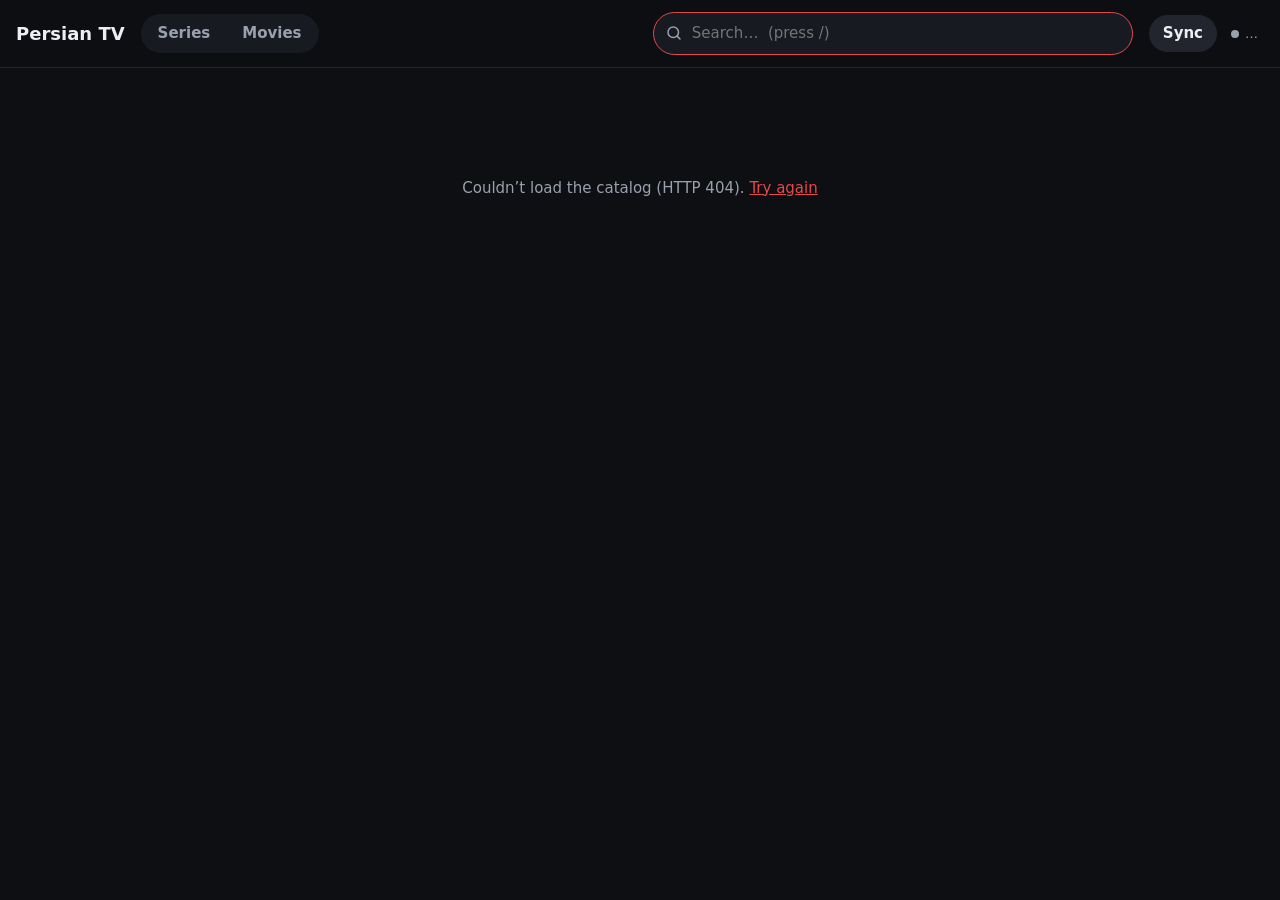
==== web/index.html @ 350618cb "Update both services" ====
<!doctype html>
<html lang="en">
<head>
<meta charset="utf-8">
<meta name="viewport" content="width=device-width, initial-scale=1">
<title>Persian TV &amp; Movies</title>
<!--
  Served by cmd/server at /. Loads the merged catalog from /rsync/data and
  drives syncs through /rsync/start and /rsync/status.
  Routes: #/series and #/movies (lists, ?q= search), #/series/<id>,
  #/series/<id>/s1e2 (an episode), #/movies/<id>.
-->
<style>
:root {
  --bg: #0e0f13;
  --surface: #181a21;
  --surface-2: #22252e;
  --text: #eceef3;
  --muted: #9aa0ad;
  --accent: #e5484d;
  --ok: #3dd68c;
  --radius: 10px;
  color-scheme: dark;
}

* { box-sizing: border-box; }

body {
  margin: 0;
  background: var(--bg);
  color: var(--text);
  font: 15px/1.5 system-ui, -apple-system, "Segoe UI", Roboto, "Vazirmatn", Tahoma, sans-serif;
}

a { color: inherit; text-decoration: none; }
img { display: block; }
button { font: inherit; color: inherit; }
[hidden] { display: none !important; }

.wrap { max-width: 1280px; margin: 0 auto; padding: 20px 16px 60px; }

/* Top bar */
.topbar {
  position: sticky; top: 0; z-index: 10;
  display: flex; flex-wrap: wrap; align-items: center; gap: 10px 16px;
  padding: 12px 16px;
  background: rgba(14, 15, 19, .9);
  backdrop-filter: blur(10px);
  border-bottom: 1px solid var(--surface-2);
}
.brand { font-weight: 700; font-size: 18px; white-space: nowrap; }
.brand:hover { color: var(--accent); }

.tabs { display: flex; gap: 4px; padding: 3px; background: var(--surface); border-radius: 999px; }
.tabs a { padding: 5px 14px; border-radius: 999px; color: var(--muted); font-weight: 600; }
.tabs a:hover { color: var(--text); }
.tabs a.on { background: var(--surface-2); color: var(--text); }

.search { position: relative; flex: 1 1 220px; max-width: 480px; margin-left: auto; }
.search svg {
  position: absolute; left: 12px; top: 50%; width: 18px; height: 18px; transform: translateY(-50%);
  fill: none; stroke: var(--muted); stroke-width: 2; stroke-linecap: round;
}
.search input {
  width: 100%; padding: 9px 14px 9px 38px;
  font: inherit; color: var(--text);
  background: var(--surface); border: 1px solid var(--surface-2); border-radius: 999px;
  outline: none;
}
.search input:focus { border-color: var(--accent); }

/* Sync control */
.sync { position: relative; display: flex; align-items: center; gap: 8px; }
.sync-btn {
  padding: 7px 14px; cursor: pointer; font-weight: 600;
  background: var(--surface-2); border: 0; border-radius: 999px;
}
.sync-btn:hover:not(:disabled) { background: var(--accent); }
.sync-btn:disabled { opacity: .5; cursor: default; }
.sync-info {
  padding: 4px 6px; cursor: pointer; background: none; border: 0;
  color: var(--muted); font-size: 13px; white-space: nowrap;
}
.sync-info:hover { color: var(--text); }
.dot { display: inline-block; width: 8px; height: 8px; margin-right: 6px; border-radius: 50%; background: var(--muted); }
.dot.DONE { background: var(--ok); }
.dot.FAILED { background: var(--accent); }
.dot.RUNNING, .dot.MERGING { background: #f5a524; animation: pulse 1s infinite alternate; }
@keyframes pulse { to { opacity: .3; } }

.sync-panel {
  position: absolute; right: 0; top: calc(100% + 10px); width: min(440px, calc(100vw - 32px));
  padding: 14px; background: var(--surface); border: 1px solid var(--surface-2); border-radius: var(--radius);
  box-shadow: 0 12px 32px rgba(0, 0, 0, .5); font-size: 13px;
}
.sync-panel h3 { margin: 0 0 8px; font-size: 14px; }
.sync-panel .muted { color: var(--muted); }
.src { margin: 10px 0; }
.src-head { display: flex; justify-content: space-between; gap: 8px; }
.bar { height: 6px; margin-top: 5px; background: var(--surface-2); border-radius: 3px; overflow: hidden; }
.bar i { display: block; height: 100%; background: var(--accent); transition: width .3s; }
.err { color: var(--accent); }
.log {
  max-height: 180px; overflow: auto; margin: 10px 0 0; padding: 8px;
  background: var(--bg); border-radius: 6px;
  font: 12px/1.45 ui-monospace, SFMono-Regular, Menlo, monospace; white-space: pre-wrap; word-break: break-word;
}

.notice {
  display: flex; align-items: center; justify-content: center; gap: 12px;
  padding: 8px 16px; background: #1d2a22; color: var(--ok); font-weight: 600;
}
.notice button { padding: 4px 12px; cursor: pointer; background: var(--ok); color: #000; border: 0; border-radius: 999px; font-weight: 700; }

.count { color: var(--muted); margin: 0 0 14px; }
.empty { text-align: center; color: var(--muted); padding: 60px 0; }
.empty a, .empty button.link { color: var(--accent); text-decoration: underline; background: none; border: 0; cursor: pointer; padding: 0; }

/* Grid */
.grid {
  list-style: none; margin: 0; padding: 0;
  display: grid; gap: 18px;
  grid-template-columns: repeat(auto-fill, minmax(150px, 1fr));
}
.card a { display: block; }
.poster {
  position: relative; aspect-ratio: 2 / 3; overflow: hidden;
  border-radius: var(--radius); background: var(--surface);
}
.poster img { width: 100%; height: 100%; object-fit: cover; transition: transform .25s; }
.card a:hover .poster img, .card a:focus-visible .poster img { transform: scale(1.05); }
.card a:focus-visible { outline: 2px solid var(--accent); outline-offset: 3px; border-radius: var(--radius); }
.badge {
  position: absolute; top: 8px; right: 8px;
  padding: 2px 8px; font-size: 12px; font-weight: 600;
  background: rgba(0, 0, 0, .75); border-radius: 999px;
}
.card h2 { margin: 8px 2px 0; font-size: 14px; font-weight: 600; line-height: 1.3; }
.card .fa { margin: 2px 2px 0; color: var(--muted); font-size: 13px; }

/* Title page */
.hero { display: flex; gap: 24px; align-items: flex-start; margin-bottom: 24px; }
.hero-poster { width: 160px; aspect-ratio: 2 / 3; object-fit: cover; border-radius: var(--radius); flex-shrink: 0; background: var(--surface); }
.hero h1 { margin: 0 0 4px; font-size: 30px; line-height: 1.2; }
.hero .fa { margin: 0 0 8px; color: var(--muted); font-size: 18px; }
.desc { margin: 0 0 8px; max-width: 70ch; white-space: pre-line; }
.meta { margin: 0; color: var(--muted); }
.meta a { text-decoration: underline; }

.player-wrap { scroll-margin-top: 80px; margin-bottom: 32px; }
.player {
  position: relative; aspect-ratio: 16 / 9; width: 100%;
  background: #000; border-radius: var(--radius); overflow: hidden;
}
.player iframe, .player video { position: absolute; inset: 0; width: 100%; height: 100%; border: 0; }
.player-empty {
  position: absolute; inset: 0; padding: 20px;
  display: flex; flex-direction: column; align-items: center; justify-content: center; gap: 4px;
  text-align: center; color: var(--muted);
}
.player-empty p { margin: 0; }
.player-empty a { color: var(--accent); text-decoration: underline; }
.player-bar { display: flex; align-items: center; gap: 12px; margin-top: 10px; }
.player-bar span { flex: 1; text-align: center; font-weight: 600; }
.player-bar button {
  cursor: pointer; padding: 8px 14px; background: var(--surface-2); border: 0; border-radius: 8px;
}
.player-bar button:hover:not(:disabled) { background: var(--accent); }
.player-bar button:disabled { opacity: .35; cursor: default; }
.sources { display: flex; flex-wrap: wrap; align-items: center; gap: 6px; margin-top: 10px; font-size: 13px; }
.sources > span { color: var(--muted); margin-right: 2px; }
.sources button {
  cursor: pointer; padding: 4px 10px; background: var(--surface); border: 1px solid var(--surface-2); border-radius: 999px;
}
.sources button:hover { border-color: var(--muted); }
.sources button.on { border-color: var(--accent); color: #fff; background: rgba(229, 72, 77, .15); }

.season h2 { font-size: 20px; margin: 28px 0 12px; }
.episodes {
  list-style: none; margin: 0; padding: 0;
  display: grid; gap: 14px;
  grid-template-columns: repeat(auto-fill, minmax(180px, 1fr));
}
.episode {
  display: block; width: 100%; padding: 0; text-align: left; cursor: pointer;
  background: var(--surface); border: 2px solid transparent; border-radius: var(--radius);
  overflow: hidden;
}
.episode:hover, .episode:focus-visible { border-color: var(--surface-2); outline: none; }
.episode.active { border-color: var(--accent); }
.episode:disabled { opacity: .4; cursor: not-allowed; }
.thumb { position: relative; display: block; aspect-ratio: 16 / 9; background: var(--surface-2); }
.thumb img { width: 100%; height: 100%; object-fit: cover; }
.play {
  position: absolute; left: 50%; top: 50%; width: 44px; height: 44px; transform: translate(-50%, -50%);
  border-radius: 50%; background: rgba(0, 0, 0, .6); opacity: 0; transition: opacity .2s;
}
.play::after {
  content: ""; position: absolute; left: 17px; top: 13px;
  border-style: solid; border-width: 9px 0 9px 15px; border-color: transparent transparent transparent #fff;
}
.episode:hover .play, .episode.active .play { opacity: 1; }
.episode.active .play { background: var(--accent); }
.ep-title { display: block; padding: 8px 10px; font-weight: 600; }

@media (max-width: 700px) {
  .search { order: 5; flex-basis: 100%; max-width: none; }
  .sync { margin-left: auto; }
  .grid { grid-template-columns: repeat(auto-fill, minmax(110px, 1fr)); gap: 12px; }
  .episodes { grid-template-columns: repeat(auto-fill, minmax(140px, 1fr)); }
  .hero { gap: 14px; }
  .hero-poster { width: 100px; }
  .hero h1 { font-size: 22px; }
}
</style>
</head>
<body>
<header class="topbar">
  <a class="brand" href="#/series">Persian TV</a>
  <nav class="tabs" aria-label="Catalog">
    <a href="#/series" id="tab-series">Series</a>
    <a href="#/movies" id="tab-movies">Movies</a>
  </nav>
  <div class="search" id="search-box">
    <svg viewBox="0 0 24 24" aria-hidden="true"><circle cx="11" cy="11" r="7"/><path d="m20 20-3.5-3.5"/></svg>
    <input id="search" type="search" placeholder="Search…  (press /)" autocomplete="off" aria-label="Search">
  </div>
  <div class="sync">
    <button type="button" class="sync-btn" id="sync-btn">Sync</button>
    <button type="button" class="sync-info" id="sync-info" aria-expanded="false" aria-controls="sync-panel"><span class="dot" id="sync-dot"></span><span id="sync-text">…</span></button>
    <div class="sync-panel" id="sync-panel" hidden></div>
  </div>
</header>
<div class="notice" id="notice" hidden>New data is ready. <button type="button" id="reload">Load it</button></div>

<main class="wrap" id="list-view">
  <p class="count" id="count" aria-live="polite">Loading…</p>
  <ul class="grid" id="grid"></ul>
  <p class="empty" id="empty" hidden></p>
</main>

<main class="wrap" id="title-view" hidden></main>

<script>
(function () {
  var SOURCE_NAMES = { diycraftsguide: 'LiveFarsi', farsiplex: 'FarsiPlex' };

  var $ = function (id) { return document.getElementById(id); };
  var input = $('search'), grid = $('grid'), count = $('count'), empty = $('empty');
  var listView = $('list-view'), titleView = $('title-view');

  var cat = { series: [], movies: [] };
  var byId = { series: {}, movies: {} };
  var kind = 'series';          // the list being shown
  var cards = [];               // <li> elements of that list
  var listScroll = {};          // scroll position per list, restored on Back
  var dataETag = '';
  var stopPlayer = function () {};

  function esc(s) {
    return String(s == null ? '' : s).replace(/[&<>"']/g, function (c) {
      return { '&': '&amp;', '<': '&lt;', '>': '&gt;', '"': '&quot;', "'": '&#39;' }[c];
    });
  }

  function el(tag, attrs, textContent) {
    var e = document.createElement(tag);
    for (var k in attrs) e.setAttribute(k, attrs[k]);
    if (textContent != null) e.textContent = textContent;
    return e;
  }

  function ago(iso) {
    if (!iso) return '';
    var mins = Math.round((Date.now() - new Date(iso)) / 60000);
    if (!(mins >= 0)) return '';
    if (mins < 1) return 'just now';
    if (mins < 60) return mins + ' min ago';
    if (mins < 48 * 60) return Math.round(mins / 60) + ' h ago';
    return Math.round(mins / 1440) + ' days ago';
  }

  function sourceName(s) { return SOURCE_NAMES[s] || s; }

  // Playable episodes (or 1/0 for a movie).
  function playable(t) {
    if (!t.seasons) return (t.players || []).length ? 1 : 0;
    var n = 0;
    t.seasons.forEach(function (se) {
      se.episodes.forEach(function (ep) { if ((ep.players || []).length) n++; });
    });
    return n;
  }

  // Ignore spaces, dashes and punctuation so "bamdad khomar" matches "bamdad-khomar".
  function norm(s) {
    return s.toLowerCase().replace(/[\s‌\-_.,:;'"()]+/g, '').replace(/ي/g, 'ی').replace(/ك/g, 'ک');
  }

  // ---- data ----

  function load() {
    return fetch('/rsync/data', { cache: 'no-cache' })
      .then(function (r) {
        if (!r.ok) throw new Error('HTTP ' + r.status);
        dataETag = r.headers.get('ETag') || '';
        return r.json();
      })
      .then(function (data) {
        cat = { series: data.series || [], movies: data.movies || [], updated_at: data.updated_at };
        byId = { series: {}, movies: {} };
        ['series', 'movies'].forEach(function (k) {
          cat[k].forEach(function (t) { byId[k][t.id] = t; });
        });
        $('notice').hidden = true;
        renderList(kind, true);
        route();
      })
      .catch(function (err) {
        count.textContent = '';
        empty.innerHTML = 'Couldn’t load the catalog (' + esc(err.message) + '). <a href="">Try again</a>';
        empty.hidden = false;
      });
  }

  // ---- list ----

  function renderList(k, force) {
    if (k === kind && !force && cards.length) return;
    kind = k;
    var titles = cat[k];
    var path = '#/' + k + '/';
    grid.innerHTML = titles.map(function (t) {
      var n = playable(t);
      var badge = k === 'series' ? n + ' ep' : '';
      return '<li class="card">' +
        '<a href="' + path + encodeURIComponent(t.id) + '">' +
          '<div class="poster">' +
            (t.poster ? '<img src="' + esc(t.poster) + '" alt="" loading="lazy" decoding="async" referrerpolicy="no-referrer">' : '') +
            (badge ? '<span class="badge">' + esc(badge) + '</span>' : '') +
          '</div>' +
          '<h2>' + esc(t.title) + '</h2>' +
          (t.title_fa ? '<p class="fa" dir="rtl">' + esc(t.title_fa) + '</p>' : '') +
        '</a></li>';
    }).join('');
    cards = Array.prototype.slice.call(grid.children);
    cards.forEach(function (c, i) {
      var t = titles[i];
      c._key = norm([t.title, t.title_fa || '', t.id, t.description || ''].join(' '));
    });
    input.placeholder = 'Search ' + titles.length + ' ' + (k === 'series' ? 'series' : 'movies') + '…  (press /)';
    applySearch();
  }

  function applySearch() {
    var words = input.value.toLowerCase().split(/\s+/).map(norm).filter(Boolean);
    var shown = 0;
    cards.forEach(function (c) {
      var ok = words.every(function (w) { return c._key.indexOf(w) !== -1; });
      c.hidden = !ok;
      if (ok) shown++;
    });
    var total = cards.length, noun = kind === 'series' ? 'series' : (total === 1 ? 'movie' : 'movies');
    count.textContent = words.length ? shown + ' of ' + total + ' ' + noun : total + ' ' + noun;
    if (!total) {
      empty.innerHTML = 'Nothing here yet. <button type="button" class="link" data-sync>Run a sync</button> to fetch the catalog.';
    } else {
      empty.textContent = 'Nothing matches your search.';
    }
    empty.hidden = shown !== 0;

    var url = new URL(location.href);
    if (input.value) url.searchParams.set('q', input.value); else url.searchParams.delete('q');
    history.replaceState(null, '', url);
  }

  // ---- title page ----

  function renderTitle(k, t, epId) {
    var seasons = t.seasons || [];
    var meta = [];
    if (k === 'series') {
      meta.push(seasons.length + ' season' + (seasons.length !== 1 ? 's' : ''));
      meta.push(playable(t) + ' episodes');
    }
    meta.push('on ' + (t.links || []).map(function (l) {
      return '<a href="' + esc(l.url) + '" target="_blank" rel="noopener noreferrer">' + esc(sourceName(l.source)) + '</a>';
    }).join(', '));

    var html =
      '<section class="hero">' +
        (t.poster ? '<img class="hero-poster" src="' + esc(t.poster) + '" alt="" referrerpolicy="no-referrer">' : '') +
        '<div>' +
          '<h1>' + esc(t.title) + '</h1>' +
          (t.title_fa ? '<p class="fa" dir="rtl">' + esc(t.title_fa) + '</p>' : '') +
          (t.description ? '<p class="desc" dir="auto">' + esc(t.description) + '</p>' : '') +
          '<p class="meta">' + meta.join(' · ') + '</p>' +
        '</div>' +
      '</section>' +
      '<section class="player-wrap" id="player-wrap">' +
        '<div class="player" id="player"><div class="player-empty">' +
          (k === 'series' ? 'Choose an episode below to start watching' : 'No player available') +
        '</div></div>' +
        (k === 'series'
          ? '<div class="player-bar">' +
              '<button type="button" id="prev" disabled>‹ Previous</button>' +
              '<span id="now-playing"></span>' +
              '<button type="button" id="next" disabled>Next ›</button>' +
            '</div>'
          : '') +
        '<div class="sources" id="sources" hidden></div>' +
      '</section>';

    seasons.forEach(function (season, si) {
      html += '<section class="season"><h2>' + esc(season.name) + '</h2><ol class="episodes">';
      season.episodes.forEach(function (ep, ei) {
        var ok = (ep.players || []).length > 0;
        html += '<li><button type="button" class="episode" id="s' + (si + 1) + 'e' + (ei + 1) + '"' +
          ' data-si="' + si + '" data-ei="' + ei + '"' + (ok ? '' : ' disabled') + '>' +
          '<span class="thumb">' +
            (ep.thumbnail ? '<img src="' + esc(ep.thumbnail) + '" alt="" loading="lazy" decoding="async" referrerpolicy="no-referrer">' : '') +
            '<span class="play" aria-hidden="true"></span>' +
          '</span>' +
          '<span class="ep-title">' + esc(ep.title) + '</span>' +
          '</button></li>';
      });
      html += '</ol></section>';
    });

    titleView.innerHTML = html;
    document.title = t.title + ' · Persian TV';
    window.scrollTo(0, 0);
    initPlayer(k, t, epId);
  }

  function initPlayer(k, t, startId) {
    var player = $('player'), wrap = $('player-wrap'), sources = $('sources');
    var nowPlaying = $('now-playing'), prevBtn = $('prev'), nextBtn = $('next');
    var storeKey = 'last:' + k + ':' + t.id;
    var current = -1;
    var episodes = Array.prototype.slice.call(titleView.querySelectorAll('.episode:not([disabled])'));

    stopPlayer = function () { player.textContent = ''; };

    function failed(src, msg) {
      player.textContent = '';
      var box = el('div', { class: 'player-empty' });
      box.appendChild(el('p', {}, msg));
      var a = el('a', { href: src, target: '_blank', rel: 'noopener noreferrer' }, 'Open the video directly');
      box.appendChild(a);
      player.appendChild(box);
    }

    // Prefer the source (and quality) the viewer picked last time.
    function preferred(list) {
      var pref = '';
      try { pref = localStorage.getItem('player-pref') || ''; } catch (e) {}
      for (var i = 0; i < list.length; i++) {
        if (list[i].source + '|' + (list[i].label || '') === pref) return i;
      }
      for (var j = 0; j < list.length; j++) {
        if (pref.indexOf(list[j].source + '|') === 0) return j;
      }
      return 0;
    }

    function show(list, idx, auto, onEnded) {
      var p = list[idx];
      player.textContent = '';
      if (p.type === 'video') {
        var mime = p.mime || 'video/mp4';
        var video = el('video', { controls: '', playsinline: '', preload: 'metadata' });
        if (!video.canPlayType(mime)) {
          failed(p.url, 'This browser can’t play this stream (' + mime + '). Try another source, Safari, or a player like VLC.');
        } else {
          video.autoplay = auto !== false;
          var source = el('source', { src: p.url, type: mime });
          source.addEventListener('error', function () { failed(p.url, 'This video could not be loaded. Try another source.'); });
          video.appendChild(source);
          if (onEnded) video.addEventListener('ended', onEnded);
          player.appendChild(video);
        }
      } else {
        player.appendChild(el('iframe', {
          src: p.url,
          allow: 'autoplay; fullscreen; picture-in-picture; encrypted-media',
          allowfullscreen: '',
          referrerpolicy: 'no-referrer'
        }));
      }

      sources.hidden = list.length < 2;
      sources.textContent = '';
      sources.appendChild(el('span', {}, 'Source:'));
      list.forEach(function (q, i) {
        var b = el('button', { type: 'button', class: i === idx ? 'on' : '' }, sourceName(q.source) + (q.label ? ' · ' + q.label : ''));
        b.addEventListener('click', function () {
          try { localStorage.setItem('player-pref', q.source + '|' + (q.label || '')); } catch (e) {}
          show(list, i, true, onEnded);
        });
        sources.appendChild(b);
      });
    }

    if (k === 'movies') {
      if ((t.players || []).length) show(t.players, preferred(t.players), false);
      return;
    }

    function play(i, scroll, auto) {
      var btn = episodes[i];
      if (!btn) return;
      current = i;
      var season = t.seasons[+btn.getAttribute('data-si')];
      var ep = season.episodes[+btn.getAttribute('data-ei')];
      show(ep.players, preferred(ep.players), auto, function () { play(current + 1, false); });

      episodes.forEach(function (e) { e.classList.toggle('active', e === btn); });
      nowPlaying.textContent = season.name + ' · ' + ep.title;
      prevBtn.disabled = i <= 0;
      nextBtn.disabled = i >= episodes.length - 1;
      history.replaceState(null, '', '#/series/' + encodeURIComponent(t.id) + '/' + btn.id);
      try { localStorage.setItem(storeKey, btn.id); } catch (e) {}
      if (scroll) wrap.scrollIntoView({ behavior: 'smooth', block: 'start' });
    }

    episodes.forEach(function (btn, i) {
      btn.addEventListener('click', function () { play(i, true); });
    });
    prevBtn.addEventListener('click', function () { play(current - 1, false); });
    nextBtn.addEventListener('click', function () { play(current + 1, false); });

    // Resume from the URL, else the last episode watched on this device.
    var start = startId;
    if (!start) {
      try { start = localStorage.getItem(storeKey) || ''; } catch (e) {}
    }
    var idx = episodes.findIndex(function (e) { return e.id === start; });
    if (idx >= 0) play(idx, !!startId, false);
    else if (episodes.length) play(0, false, false);
  }

  // ---- routing ----

  function route() {
    var parts = location.hash.replace(/^#\/?/, '').split('/');
    var k = parts[0] === 'movies' ? 'movies' : 'series';
    var id = decodeURIComponent(parts[1] || '');
    var t = id && byId[k][id];
    stopPlayer();
    stopPlayer = function () {};
    $('tab-series').classList.toggle('on', k === 'series');
    $('tab-movies').classList.toggle('on', k === 'movies');

    if (t) {
      if (!listView.hidden) listScroll[kind] = window.scrollY;
      listView.hidden = true;
      $('search-box').hidden = true;
      titleView.hidden = false;
      renderTitle(k, t, parts[2] || '');
    } else {
      titleView.hidden = true;
      titleView.textContent = '';
      listView.hidden = false;
      $('search-box').hidden = false;
      document.title = 'Persian TV & Movies';
      var switched = k !== kind;
      renderList(k);
      window.scrollTo(0, switched ? 0 : (listScroll[k] || 0));
    }
  }

  input.addEventListener('input', applySearch);
  document.addEventListener('keydown', function (e) {
    if (listView.hidden) return;
    if (e.key === '/' && document.activeElement !== input) {
      e.preventDefault();
      input.focus();
      input.select();
    } else if (e.key === 'Escape' && document.activeElement === input) {
      input.value = '';
      applySearch();
    }
  });
  window.addEventListener('hashchange', route);

  // ---- sync ----

  var syncBtn = $('sync-btn'), syncInfo = $('sync-info'), panel = $('sync-panel');
  var pollTimer = null, lastState = '';

  function startSync() {
    syncBtn.disabled = true;
    fetch('/rsync/start', { cache: 'no-store' })
      .then(function (r) { return r.json(); })
      .then(showStatus)
      .catch(function () { syncBtn.disabled = false; });
  }

  function pollStatus() {
    clearTimeout(pollTimer);
    fetch('/rsync/status', { cache: 'no-store' })
      .then(function (r) { return r.json(); })
      .then(showStatus)
      .catch(function () { pollTimer = setTimeout(pollStatus, 5000); });
  }

  function showStatus(st) {
    var running = st.state === 'RUNNING' || st.state === 'MERGING';
    syncBtn.disabled = running;
    syncBtn.textContent = running ? 'Syncing…' : 'Sync';
    $('sync-dot').className = 'dot ' + st.state;

    var text;
    if (st.state === 'IDLE') text = 'Never synced';
    else if (st.state === 'MERGING') text = 'Merging…';
    else if (running) {
      var done = 0, total = 0;
      (st.sources || []).forEach(function (s) { done += s.done; total += s.total; });
      text = 'Syncing' + (total ? ' ' + Math.floor(100 * done / total) + '%' : '…');
    } else {
      text = 'Last sync ' + ago(st.started_at) + (st.state === 'FAILED' ? ' (failed)' : '');
    }
    $('sync-text').textContent = text;
    if (st.started_at) syncInfo.title = 'Last sync started ' + new Date(st.started_at).toLocaleString();

    renderPanel(st);

    // A sync just finished: offer the new data if it changed.
    if ((lastState === 'RUNNING' || lastState === 'MERGING') && !running) {
      fetch('/rsync/data', { method: 'HEAD', cache: 'no-cache' }).then(function (r) {
        if ((r.headers.get('ETag') || '') !== dataETag) $('notice').hidden = false;
      });
    }
    lastState = st.state;
    pollTimer = setTimeout(pollStatus, running ? 1500 : 60000);
  }

  function renderPanel(st) {
    var html = '<h3>Sync: ' + esc(st.state) + (st.deep ? ' (deep)' : '') + '</h3>';
    if (st.started_at) {
      html += '<div class="muted">Started ' + esc(new Date(st.started_at).toLocaleString()) +
        (st.finished_at ? ' · took ' + Math.max(1, Math.round((new Date(st.finished_at) - new Date(st.started_at)) / 1000)) + 's' : '') + '</div>';
    }
    html += '<div class="muted">Serving ' + st.series + ' series and ' + st.movies + ' movies</div>';
    if (st.error) html += '<div class="err">' + esc(st.error) + '</div>';
    (st.sources || []).forEach(function (s) {
      var pct = s.total ? Math.round(100 * s.done / s.total) : (s.state === 'DONE' ? 100 : 0);
      var detail = s.state === 'RUNNING'
        ? (s.phase ? s.phase + ' ' + s.done + '/' + s.total : 'starting') + ' · ' + s.requests + ' requests'
        : s.state + ' · ' + s.series + ' series, ' + s.movies + ' movies · ' + s.requests + ' requests';
      html += '<div class="src"><div class="src-head"><b>' + esc(sourceName(s.name)) + '</b><span class="muted">' + esc(detail) + '</span></div>' +
        (s.state === 'RUNNING' ? '<div class="bar"><i style="width:' + pct + '%"></i></div>' : '') +
        (s.errors || []).map(function (e) { return '<div class="err">' + esc(e) + '</div>'; }).join('') +
        '</div>';
    });
    var logLines = (st.log || []).slice(-60);
    if (logLines.length) html += '<div class="log" id="sync-log">' + esc(logLines.join('\n')) + '</div>';
    html += '<p class="muted" style="margin:10px 0 0"><button type="button" class="sync-btn" data-deep>Deep sync</button> re-checks every title, not only what the sites list as changed.</p>';

    var log = $('sync-log');
    var atBottom = !log || log.scrollTop + log.clientHeight >= log.scrollHeight - 4;
    panel.innerHTML = html;
    var deepBtn = panel.querySelector('[data-deep]');
    deepBtn.disabled = st.state === 'RUNNING' || st.state === 'MERGING';
    log = $('sync-log');
    if (log && atBottom) log.scrollTop = log.scrollHeight;
  }

  syncBtn.addEventListener('click', startSync);
  syncInfo.addEventListener('click', function () {
    panel.hidden = !panel.hidden;
    syncInfo.setAttribute('aria-expanded', String(!panel.hidden));
    if (!panel.hidden) { var log = $('sync-log'); if (log) log.scrollTop = log.scrollHeight; }
  });
  panel.addEventListener('click', function (e) {
    if (e.target.hasAttribute('data-deep')) {
      e.target.disabled = true;
      fetch('/rsync/start?deep=1', { cache: 'no-store' }).then(function (r) { return r.json(); }).then(showStatus);
    }
  });
  empty.addEventListener('click', function (e) {
    if (e.target.hasAttribute('data-sync')) startSync();
  });
  document.addEventListener('click', function (e) {
    if (!panel.hidden && !e.target.closest('.sync')) {
      panel.hidden = true;
      syncInfo.setAttribute('aria-expanded', 'false');
    }
  });
  $('reload').addEventListener('click', load);

  var q = new URL(location.href).searchParams.get('q');
  if (q) input.value = q;
  load().then(function () {
    if (listView.hidden === false && !q) input.focus();
  });
  pollStatus();
})();
</script>
</body>
</html>
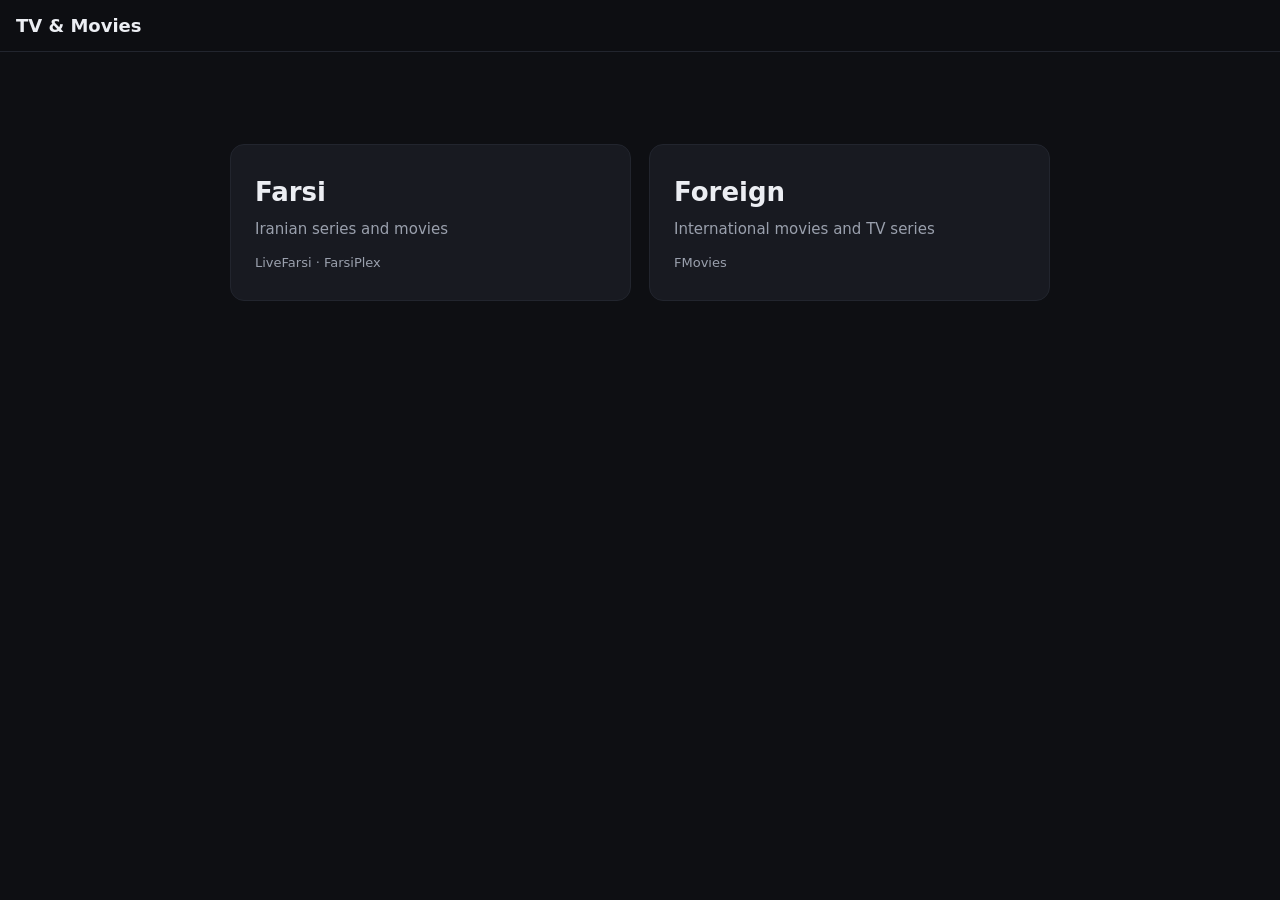
==== commit 7bda0793: "Add section chooser, lazy title pages and title sync to the site The page opens on a Farsi/Foreign c" ====
--- a/web/index.html
+++ b/web/index.html
@@ -3,12 +3,14 @@
 <head>
 <meta charset="utf-8">
 <meta name="viewport" content="width=device-width, initial-scale=1">
-<title>Persian TV &amp; Movies</title>
+<title>TV &amp; Movies</title>
 <!--
-  Served by cmd/server at /. Loads the merged catalog from /rsync/data and
-  drives syncs through /rsync/start and /rsync/status.
-  Routes: #/series and #/movies (lists, ?q= search), #/series/<id>,
-  #/series/<id>/s1e2 (an episode), #/movies/<id>.
+  Served by cmd/server at /. Each section (farsi, foreign) has its own title
+  list (/rsync/data?section=), titles (/api/title), and syncs (/rsync/start,
+  /rsync/status, /rsync/title for one title).
+  Routes: #/ (choose a section), #/<section>/series and #/<section>/movies
+  (lists, ?q= search), #/<section>/series/<id>, #/<section>/series/<id>/s1e2
+  (an episode), #/<section>/movies/<id>.
 -->
 <style>
 :root {
@@ -203,6 +205,24 @@
 .episode.active .play { background: var(--accent); }
 .ep-title { display: block; padding: 8px 10px; font-weight: 600; }
 
+/* Section chooser */
+.landing { display: grid; gap: 18px; grid-template-columns: repeat(auto-fit, minmax(260px, 1fr)); max-width: 820px; margin: 8vh auto 0; }
+.landing a {
+  display: block; padding: 28px 24px; background: var(--surface); border: 1px solid var(--surface-2);
+  border-radius: 14px; transition: border-color .2s, transform .2s;
+}
+.landing a:hover, .landing a:focus-visible { border-color: var(--accent); transform: translateY(-2px); outline: none; }
+.landing h2 { margin: 0 0 6px; font-size: 26px; }
+.landing p { margin: 0; color: var(--muted); }
+.landing .muted { margin-top: 12px; font-size: 13px; }
+
+.more { display: block; margin: 24px auto 0; padding: 10px 18px; cursor: pointer; background: var(--surface-2); border: 0; border-radius: 999px; font-weight: 600; }
+.more:hover { background: var(--accent); }
+.title-sync { margin-left: 4px; padding: 3px 10px; cursor: pointer; background: var(--surface-2); border: 0; border-radius: 999px; font-size: 13px; }
+.title-sync:hover:not(:disabled) { background: var(--accent); }
+.title-sync:disabled { opacity: .5; cursor: default; }
+.loading { text-align: center; color: var(--muted); padding: 60px 0; }
+
 @media (max-width: 700px) {
   .search { order: 5; flex-basis: 100%; max-width: none; }
   .sync { margin-left: auto; }
@@ -216,16 +236,20 @@
 </head>
 <body>
 <header class="topbar">
-  <a class="brand" href="#/series">Persian TV</a>
-  <nav class="tabs" aria-label="Catalog">
-    <a href="#/series" id="tab-series">Series</a>
-    <a href="#/movies" id="tab-movies">Movies</a>
+  <a class="brand" href="#/">TV &amp; Movies</a>
+  <nav class="tabs" aria-label="Section" id="section-tabs" hidden>
+    <a href="#/farsi/series" id="tab-farsi">Farsi</a>
+    <a href="#/foreign/movies" id="tab-foreign">Foreign</a>
   </nav>
-  <div class="search" id="search-box">
+  <nav class="tabs" aria-label="Catalog" id="kind-tabs" hidden>
+    <a href="#/farsi/series" id="tab-series">Series</a>
+    <a href="#/farsi/movies" id="tab-movies">Movies</a>
+  </nav>
+  <div class="search" id="search-box" hidden>
     <svg viewBox="0 0 24 24" aria-hidden="true"><circle cx="11" cy="11" r="7"/><path d="m20 20-3.5-3.5"/></svg>
     <input id="search" type="search" placeholder="Search…  (press /)" autocomplete="off" aria-label="Search">
   </div>
-  <div class="sync">
+  <div class="sync" id="sync" hidden>
     <button type="button" class="sync-btn" id="sync-btn">Sync</button>
     <button type="button" class="sync-info" id="sync-info" aria-expanded="false" aria-controls="sync-panel"><span class="dot" id="sync-dot"></span><span id="sync-text">…</span></button>
     <div class="sync-panel" id="sync-panel" hidden></div>
@@ -233,9 +257,17 @@
 </header>
 <div class="notice" id="notice" hidden>New data is ready. <button type="button" id="reload">Load it</button></div>
 
-<main class="wrap" id="list-view">
+<main class="wrap" id="landing-view" hidden>
+  <nav class="landing" aria-label="Sections">
+    <a href="#/farsi/series"><h2>Farsi</h2><p>Iranian series and movies</p><p class="muted">LiveFarsi · FarsiPlex</p></a>
+    <a href="#/foreign/movies"><h2>Foreign</h2><p>International movies and TV series</p><p class="muted">FMovies</p></a>
+  </nav>
+</main>
+
+<main class="wrap" id="list-view" hidden>
   <p class="count" id="count" aria-live="polite">Loading…</p>
   <ul class="grid" id="grid"></ul>
+  <button type="button" class="more" id="more" hidden>Show more</button>
   <p class="empty" id="empty" hidden></p>
 </main>
 
@@ -243,18 +275,23 @@
 
 <script>
 (function () {
-  var SOURCE_NAMES = { diycraftsguide: 'LiveFarsi', farsiplex: 'FarsiPlex' };
+  var SOURCE_NAMES = { diycraftsguide: 'LiveFarsi', farsiplex: 'FarsiPlex', fmoviess: 'FMovies' };
+  var SECTIONS = { farsi: 'Farsi', foreign: 'Foreign' };
+  var PAGE = 120;               // cards rendered at a time
 
   var $ = function (id) { return document.getElementById(id); };
-  var input = $('search'), grid = $('grid'), count = $('count'), empty = $('empty');
-  var listView = $('list-view'), titleView = $('title-view');
-
-  var cat = { series: [], movies: [] };
-  var byId = { series: {}, movies: {} };
+  var input = $('search'), grid = $('grid'), count = $('count'), empty = $('empty'), more = $('more');
+  var landingView = $('landing-view'), listView = $('list-view'), titleView = $('title-view');
+
+  var cats = {};                // section -> { series: [...], movies: [...], etag, byId }
+  var loading = {};             // section -> promise
+  var section = '';             // the section being shown
   var kind = 'series';          // the list being shown
-  var cards = [];               // <li> elements of that list
+  var listKey = '';             // section/kind of the rendered list
+  var matches = [];             // titles matching the search, in order
+  var shown = 0;                // how many of them are rendered
   var listScroll = {};          // scroll position per list, restored on Back
-  var dataETag = '';
+  var routeSeq = 0;             // ignores title loads overtaken by a newer route
   var stopPlayer = function () {};
 
   function esc(s) {
@@ -281,6 +318,9 @@
   }
 
   function sourceName(s) { return SOURCE_NAMES[s] || s; }
+  function qs(o) {
+    return Object.keys(o).map(function (k) { return k + '=' + encodeURIComponent(o[k]); }).join('&');
+  }
 
   // Playable episodes (or 1/0 for a movie).
   function playable(t) {
@@ -299,91 +339,145 @@
 
   // ---- data ----
 
-  function load() {
-    return fetch('/rsync/data', { cache: 'no-cache' })
+  function load(sec, force) {
+    if (cats[sec] && !force) return Promise.resolve(cats[sec]);
+    if (loading[sec] && !force) return loading[sec];
+    var etag = '';
+    loading[sec] = fetch('/rsync/data?section=' + sec, { cache: 'no-cache' })
       .then(function (r) {
         if (!r.ok) throw new Error('HTTP ' + r.status);
-        dataETag = r.headers.get('ETag') || '';
+        etag = r.headers.get('ETag') || '';
         return r.json();
       })
       .then(function (data) {
-        cat = { series: data.series || [], movies: data.movies || [], updated_at: data.updated_at };
-        byId = { series: {}, movies: {} };
+        var c = { series: data.series || [], movies: data.movies || [], etag: etag, byId: { series: {}, movies: {} } };
         ['series', 'movies'].forEach(function (k) {
-          cat[k].forEach(function (t) { byId[k][t.id] = t; });
+          c[k].forEach(function (t) {
+            c.byId[k][t.id] = t;
+            t._key = norm([t.title, t.title_fa || '', t.id].join(' '));
+          });
         });
-        $('notice').hidden = true;
-        renderList(kind, true);
-        route();
-      })
-      .catch(function (err) {
-        count.textContent = '';
-        empty.innerHTML = 'Couldn’t load the catalog (' + esc(err.message) + '). <a href="">Try again</a>';
-        empty.hidden = false;
+        cats[sec] = c;
+        delete loading[sec];
+        return c;
+      }, function (err) {
+        delete loading[sec];
+        throw err;
       });
+    return loading[sec];
   }
 
   // ---- list ----
 
-  function renderList(k, force) {
-    if (k === kind && !force && cards.length) return;
-    kind = k;
-    var titles = cat[k];
-    var path = '#/' + k + '/';
-    grid.innerHTML = titles.map(function (t) {
-      var n = playable(t);
-      var badge = k === 'series' ? n + ' ep' : '';
-      return '<li class="card">' +
-        '<a href="' + path + encodeURIComponent(t.id) + '">' +
-          '<div class="poster">' +
-            (t.poster ? '<img src="' + esc(t.poster) + '" alt="" loading="lazy" decoding="async" referrerpolicy="no-referrer">' : '') +
-            (badge ? '<span class="badge">' + esc(badge) + '</span>' : '') +
-          '</div>' +
-          '<h2>' + esc(t.title) + '</h2>' +
-          (t.title_fa ? '<p class="fa" dir="rtl">' + esc(t.title_fa) + '</p>' : '') +
-        '</a></li>';
-    }).join('');
-    cards = Array.prototype.slice.call(grid.children);
-    cards.forEach(function (c, i) {
-      var t = titles[i];
-      c._key = norm([t.title, t.title_fa || '', t.id, t.description || ''].join(' '));
-    });
-    input.placeholder = 'Search ' + titles.length + ' ' + (k === 'series' ? 'series' : 'movies') + '…  (press /)';
+  function renderList(force) {
+    var key = section + '/' + kind;
+    if (key === listKey && !force) return;
+    listKey = key;
     applySearch();
   }
 
+  function card(t) {
+    var badge = kind === 'series' && t.eps ? t.eps + ' ep' : '';
+    return '<li class="card">' +
+      '<a href="#/' + section + '/' + kind + '/' + encodeURIComponent(t.id) + '">' +
+        '<div class="poster">' +
+          (t.poster ? '<img src="' + esc(t.poster) + '" alt="" loading="lazy" decoding="async" referrerpolicy="no-referrer">' : '') +
+          (badge ? '<span class="badge">' + esc(badge) + '</span>' : '') +
+        '</div>' +
+        '<h2>' + esc(t.title) + '</h2>' +
+        (t.title_fa ? '<p class="fa" dir="rtl">' + esc(t.title_fa) + '</p>' : '') +
+      '</a></li>';
+  }
+
+  function renderMore() {
+    var next = matches.slice(shown, shown + PAGE);
+    grid.insertAdjacentHTML('beforeend', next.map(card).join(''));
+    shown += next.length;
+    more.hidden = shown >= matches.length;
+  }
+
   function applySearch() {
+    var c = cats[section];
+    if (!c) return;
+    var titles = c[kind];
     var words = input.value.toLowerCase().split(/\s+/).map(norm).filter(Boolean);
-    var shown = 0;
-    cards.forEach(function (c) {
-      var ok = words.every(function (w) { return c._key.indexOf(w) !== -1; });
-      c.hidden = !ok;
-      if (ok) shown++;
-    });
-    var total = cards.length, noun = kind === 'series' ? 'series' : (total === 1 ? 'movie' : 'movies');
-    count.textContent = words.length ? shown + ' of ' + total + ' ' + noun : total + ' ' + noun;
+    matches = words.length ? titles.filter(function (t) {
+      return words.every(function (w) { return t._key.indexOf(w) !== -1; });
+    }) : titles;
+    grid.textContent = '';
+    shown = 0;
+    renderMore();
+
+    var total = titles.length, noun = kind === 'series' ? 'series' : (total === 1 ? 'movie' : 'movies');
+    count.textContent = words.length ? matches.length + ' of ' + total + ' ' + noun : total + ' ' + noun;
+    input.placeholder = 'Search ' + total + ' ' + (kind === 'series' ? 'series' : 'movies') + '…  (press /)';
     if (!total) {
-      empty.innerHTML = 'Nothing here yet. <button type="button" class="link" data-sync>Run a sync</button> to fetch the catalog.';
+      empty.innerHTML = 'Nothing here yet. <button type="button" class="link" data-sync>Run a sync</button> to fetch the ' + esc(SECTIONS[section]) + ' catalog.';
     } else {
       empty.textContent = 'Nothing matches your search.';
     }
-    empty.hidden = shown !== 0;
+    empty.hidden = matches.length !== 0;
 
     var url = new URL(location.href);
     if (input.value) url.searchParams.set('q', input.value); else url.searchParams.delete('q');
     history.replaceState(null, '', url);
   }
 
+  // Render more cards as the end of the list comes into view.
+  if ('IntersectionObserver' in window) {
+    new IntersectionObserver(function (entries) {
+      if (entries[0].isIntersecting && !more.hidden) renderMore();
+    }, { rootMargin: '800px' }).observe(more);
+  }
+  more.addEventListener('click', renderMore);
+
   // ---- title page ----
 
-  function renderTitle(k, t, epId) {
+  function loadTitle(sec, k, id, epId, sync) {
+    var seq = ++routeSeq;
+    var summary = cats[sec] && cats[sec].byId[k][id];
+    titleView.innerHTML = '<p class="loading">' +
+      (sync ? 'Syncing this title…' : summary && summary.partial ? 'Fetching sources for ' + esc(summary.title) + '…' : 'Loading…') + '</p>';
+    var url = (sync ? '/rsync/title?' : '/api/title?') + qs({ section: sec, kind: k, id: id });
+    fetch(url, { cache: 'no-store' })
+      .then(function (r) { return r.json().then(function (b) { return { ok: r.ok, status: r.status, body: b }; }); })
+      .then(function (res) {
+        if (seq !== routeSeq) return;
+        if (!res.ok && !(sync && res.status === 409)) throw new Error(res.body.error || 'HTTP ' + res.status);
+        if (!res.ok) {
+          // A full sync is running; show the title as it is, with the reason.
+          return fetch('/api/title?' + qs({ section: sec, kind: k, id: id }), { cache: 'no-store' })
+            .then(function (r) { return r.json(); })
+            .then(function (b) { if (seq === routeSeq) renderTitle(sec, k, b.title, epId, res.body.error); });
+        }
+        var t = res.body.title;
+        if (summary && t) {
+          // Keep the list's card in step with what was fetched.
+          summary.partial = !!t.partial;
+          summary.poster = t.poster || summary.poster;
+          if (k === 'series' && !t.partial) summary.eps = playable(t);
+        }
+        if (t && t.id !== id) history.replaceState(null, '', '#/' + sec + '/' + k + '/' + encodeURIComponent(t.id));
+        renderTitle(sec, k, t, epId, res.body.error);
+      })
+      .catch(function (err) {
+        if (seq !== routeSeq) return;
+        titleView.innerHTML = '<p class="empty">Couldn’t load this title (' + esc(err.message) + '). <a href="">Try again</a></p>';
+      });
+  }
+
+  function renderTitle(sec, k, t, epId, syncError) {
     var seasons = t.seasons || [];
     var meta = [];
     if (k === 'series') {
       meta.push(seasons.length + ' season' + (seasons.length !== 1 ? 's' : ''));
       meta.push(playable(t) + ' episodes');
     }
-    meta.push('on ' + (t.links || []).map(function (l) {
+    var seen = {};
+    meta.push('on ' + (t.links || []).filter(function (l) {
+      if (seen[l.source]) return false;
+      return (seen[l.source] = true);
+    }).map(function (l) {
       return '<a href="' + esc(l.url) + '" target="_blank" rel="noopener noreferrer">' + esc(sourceName(l.source)) + '</a>';
     }).join(', '));
 
@@ -394,12 +488,14 @@
           '<h1>' + esc(t.title) + '</h1>' +
           (t.title_fa ? '<p class="fa" dir="rtl">' + esc(t.title_fa) + '</p>' : '') +
           (t.description ? '<p class="desc" dir="auto">' + esc(t.description) + '</p>' : '') +
-          '<p class="meta">' + meta.join(' · ') + '</p>' +
+          '<p class="meta">' + meta.join(' · ') +
+            ' <button type="button" class="title-sync" id="title-sync" title="Re-fetch this title from its sources">Sync this title</button></p>' +
+          (syncError ? '<p class="meta err">Sync: ' + esc(syncError) + '</p>' : '') +
         '</div>' +
       '</section>' +
       '<section class="player-wrap" id="player-wrap">' +
         '<div class="player" id="player"><div class="player-empty">' +
-          (k === 'series' ? 'Choose an episode below to start watching' : 'No player available') +
+          (k === 'series' && seasons.length ? 'Choose an episode below to start watching' : 'No player available') +
         '</div></div>' +
         (k === 'series'
           ? '<div class="player-bar">' +
@@ -428,15 +524,19 @@
     });
 
     titleView.innerHTML = html;
-    document.title = t.title + ' · Persian TV';
+    document.title = t.title + ' · ' + SECTIONS[sec];
     window.scrollTo(0, 0);
+    $('title-sync').addEventListener('click', function () {
+      stopPlayer();
+      loadTitle(sec, k, t.id, '', true);
+    });
     initPlayer(k, t, epId);
   }
 
   function initPlayer(k, t, startId) {
     var player = $('player'), wrap = $('player-wrap'), sources = $('sources');
     var nowPlaying = $('now-playing'), prevBtn = $('prev'), nextBtn = $('next');
-    var storeKey = 'last:' + k + ':' + t.id;
+    var storeKey = 'last:' + section + ':' + k + ':' + t.id;
     var current = -1;
     var episodes = Array.prototype.slice.call(titleView.querySelectorAll('.episode:not([disabled])'));
 
@@ -467,7 +567,14 @@
     function show(list, idx, auto, onEnded) {
       var p = list[idx];
       player.textContent = '';
-      if (p.type === 'video') {
+      if (p.type === 'link') {
+        // The source's player can't be embedded: open its page instead.
+        var box = el('div', { class: 'player-empty' });
+        box.appendChild(el('p', {}, 'This plays on ' + sourceName(p.source) + '’s own site' +
+          (nowPlaying && nowPlaying.textContent ? ' (pick ' + nowPlaying.textContent.split(' · ').pop() + ' there)' : '') + '.'));
+        box.appendChild(el('a', { href: p.url, target: '_blank', rel: 'noopener noreferrer' }, 'Watch on ' + sourceName(p.source) + ' ↗'));
+        player.appendChild(box);
+      } else if (p.type === 'video') {
         var mime = p.mime || 'video/mp4';
         var video = el('video', { controls: '', playsinline: '', preload: 'metadata' });
         if (!video.canPlayType(mime)) {
@@ -513,13 +620,13 @@
       current = i;
       var season = t.seasons[+btn.getAttribute('data-si')];
       var ep = season.episodes[+btn.getAttribute('data-ei')];
+      nowPlaying.textContent = season.name + ' · ' + ep.title;
       show(ep.players, preferred(ep.players), auto, function () { play(current + 1, false); });
 
       episodes.forEach(function (e) { e.classList.toggle('active', e === btn); });
-      nowPlaying.textContent = season.name + ' · ' + ep.title;
       prevBtn.disabled = i <= 0;
       nextBtn.disabled = i >= episodes.length - 1;
-      history.replaceState(null, '', '#/series/' + encodeURIComponent(t.id) + '/' + btn.id);
+      history.replaceState(null, '', '#/' + section + '/series/' + encodeURIComponent(t.id) + '/' + btn.id);
       try { localStorage.setItem(storeKey, btn.id); } catch (e) {}
       if (scroll) wrap.scrollIntoView({ behavior: 'smooth', block: 'start' });
     }
@@ -542,32 +649,69 @@
 
   // ---- routing ----
 
+  function show(view) {
+    landingView.hidden = view !== landingView;
+    listView.hidden = view !== listView;
+    titleView.hidden = view !== titleView;
+    $('search-box').hidden = view !== listView;
+    $('section-tabs').hidden = $('kind-tabs').hidden = $('sync').hidden = view === landingView;
+  }
+
   function route() {
     var parts = location.hash.replace(/^#\/?/, '').split('/');
-    var k = parts[0] === 'movies' ? 'movies' : 'series';
-    var id = decodeURIComponent(parts[1] || '');
-    var t = id && byId[k][id];
+    // Links from before sections existed (#/series/<id>) are Farsi ones.
+    if (parts[0] === 'series' || parts[0] === 'movies') parts.unshift('farsi');
     stopPlayer();
     stopPlayer = function () {};
+
+    if (!SECTIONS[parts[0]]) {
+      if (!listView.hidden) listScroll[listKey] = window.scrollY;
+      show(landingView);
+      document.title = 'TV & Movies';
+      setSection('');
+      return;
+    }
+    var sec = parts[0];
+    var k = parts[1] === 'movies' ? 'movies' : 'series';
+    var id = decodeURIComponent(parts[2] || '');
+    setSection(sec);
     $('tab-series').classList.toggle('on', k === 'series');
     $('tab-movies').classList.toggle('on', k === 'movies');
-
-    if (t) {
-      if (!listView.hidden) listScroll[kind] = window.scrollY;
-      listView.hidden = true;
-      $('search-box').hidden = true;
-      titleView.hidden = false;
-      renderTitle(k, t, parts[2] || '');
-    } else {
-      titleView.hidden = true;
-      titleView.textContent = '';
-      listView.hidden = false;
-      $('search-box').hidden = false;
-      document.title = 'Persian TV & Movies';
-      var switched = k !== kind;
-      renderList(k);
-      window.scrollTo(0, switched ? 0 : (listScroll[k] || 0));
-    }
+    $('tab-series').href = '#/' + sec + '/series';
+    $('tab-movies').href = '#/' + sec + '/movies';
+
+    if (id) {
+      if (!listView.hidden) listScroll[listKey] = window.scrollY;
+      show(titleView);
+      kind = k;
+      // The list may not be loaded yet (a shared link); the title loads on its own.
+      load(sec).catch(function () {});
+      loadTitle(sec, k, id, parts[3] || '');
+      return;
+    }
+
+    routeSeq++;
+    titleView.textContent = '';
+    var prevKey = listKey;
+    show(listView);
+    document.title = SECTIONS[sec] + ' · ' + (k === 'series' ? 'Series' : 'Movies');
+    if (!cats[sec]) {
+      grid.textContent = '';
+      more.hidden = true;
+      empty.hidden = true;
+      count.textContent = 'Loading…';
+    }
+    load(sec).then(function () {
+      if (section !== sec) return;
+      kind = k;
+      renderList();
+      var key = sec + '/' + k;
+      window.scrollTo(0, key !== prevKey ? (listScroll[key] || 0) : (listScroll[key] || window.scrollY));
+    }).catch(function (err) {
+      count.textContent = '';
+      empty.innerHTML = 'Couldn’t load the catalog (' + esc(err.message) + '). <a href="">Try again</a>';
+      empty.hidden = false;
+    });
   }
 
   input.addEventListener('input', applySearch);
@@ -584,31 +728,51 @@
   });
   window.addEventListener('hashchange', route);
 
-  // ---- sync ----
+  // ---- sync (of the section being shown) ----
 
   var syncBtn = $('sync-btn'), syncInfo = $('sync-info'), panel = $('sync-panel');
-  var pollTimer = null, lastState = '';
-
-  function startSync() {
+  var pollTimer = null, lastState = {};
+
+  function setSection(sec) {
+    var changed = sec !== section;
+    section = sec;
+    Object.keys(SECTIONS).forEach(function (s) { $('tab-' + s).classList.toggle('on', s === sec); });
+    if (changed) {
+      $('notice').hidden = true;
+      panel.hidden = true;
+      clearTimeout(pollTimer);
+      if (sec) {
+        syncBtn.textContent = 'Sync ' + SECTIONS[sec];
+        $('sync-text').textContent = '…';
+        pollStatus();
+      }
+    }
+  }
+
+  function startSync(deep) {
+    var sec = section;
     syncBtn.disabled = true;
-    fetch('/rsync/start', { cache: 'no-store' })
+    fetch('/rsync/start?' + qs({ section: sec, deep: deep ? 1 : 0 }), { cache: 'no-store' })
       .then(function (r) { return r.json(); })
-      .then(showStatus)
+      .then(function (st) { if (sec === section) showStatus(st); })
       .catch(function () { syncBtn.disabled = false; });
   }
 
   function pollStatus() {
+    var sec = section;
     clearTimeout(pollTimer);
-    fetch('/rsync/status', { cache: 'no-store' })
+    if (!sec) return;
+    fetch('/rsync/status?section=' + sec, { cache: 'no-store' })
       .then(function (r) { return r.json(); })
-      .then(showStatus)
-      .catch(function () { pollTimer = setTimeout(pollStatus, 5000); });
+      .then(function (st) { if (sec === section) showStatus(st); })
+      .catch(function () { if (sec === section) pollTimer = setTimeout(pollStatus, 5000); });
   }
 
   function showStatus(st) {
+    var sec = st.section || section;
     var running = st.state === 'RUNNING' || st.state === 'MERGING';
     syncBtn.disabled = running;
-    syncBtn.textContent = running ? 'Syncing…' : 'Sync';
+    syncBtn.textContent = running ? 'Syncing…' : 'Sync ' + SECTIONS[sec];
     $('sync-dot').className = 'dot ' + st.state;
 
     var text;
@@ -622,27 +786,29 @@
       text = 'Last sync ' + ago(st.started_at) + (st.state === 'FAILED' ? ' (failed)' : '');
     }
     $('sync-text').textContent = text;
-    if (st.started_at) syncInfo.title = 'Last sync started ' + new Date(st.started_at).toLocaleString();
+    if (st.started_at) syncInfo.title = 'Last ' + SECTIONS[sec] + ' sync started ' + new Date(st.started_at).toLocaleString();
 
     renderPanel(st);
 
     // A sync just finished: offer the new data if it changed.
-    if ((lastState === 'RUNNING' || lastState === 'MERGING') && !running) {
-      fetch('/rsync/data', { method: 'HEAD', cache: 'no-cache' }).then(function (r) {
-        if ((r.headers.get('ETag') || '') !== dataETag) $('notice').hidden = false;
+    var was = lastState[sec];
+    if ((was === 'RUNNING' || was === 'MERGING') && !running && cats[sec]) {
+      fetch('/rsync/data?section=' + sec, { method: 'HEAD', cache: 'no-cache' }).then(function (r) {
+        if (sec === section && (r.headers.get('ETag') || '') !== cats[sec].etag) $('notice').hidden = false;
       });
     }
-    lastState = st.state;
-    pollTimer = setTimeout(pollStatus, running ? 1500 : 60000);
+    lastState[sec] = st.state;
+    pollTimer = setTimeout(pollStatus, running || (st.titles || []).length ? 1500 : 60000);
   }
 
   function renderPanel(st) {
-    var html = '<h3>Sync: ' + esc(st.state) + (st.deep ? ' (deep)' : '') + '</h3>';
+    var html = '<h3>' + esc(SECTIONS[st.section] || '') + ' sync: ' + esc(st.state) + (st.deep ? ' (deep)' : '') + '</h3>';
     if (st.started_at) {
       html += '<div class="muted">Started ' + esc(new Date(st.started_at).toLocaleString()) +
         (st.finished_at ? ' · took ' + Math.max(1, Math.round((new Date(st.finished_at) - new Date(st.started_at)) / 1000)) + 's' : '') + '</div>';
     }
     html += '<div class="muted">Serving ' + st.series + ' series and ' + st.movies + ' movies</div>';
+    if ((st.titles || []).length) html += '<div class="muted">Syncing titles: ' + esc(st.titles.join(', ')) + '</div>';
     if (st.error) html += '<div class="err">' + esc(st.error) + '</div>';
     (st.sources || []).forEach(function (s) {
       var pct = s.total ? Math.round(100 * s.done / s.total) : (s.state === 'DONE' ? 100 : 0);
@@ -667,7 +833,7 @@
     if (log && atBottom) log.scrollTop = log.scrollHeight;
   }
 
-  syncBtn.addEventListener('click', startSync);
+  syncBtn.addEventListener('click', function () { startSync(false); });
   syncInfo.addEventListener('click', function () {
     panel.hidden = !panel.hidden;
     syncInfo.setAttribute('aria-expanded', String(!panel.hidden));
@@ -676,11 +842,11 @@
   panel.addEventListener('click', function (e) {
     if (e.target.hasAttribute('data-deep')) {
       e.target.disabled = true;
-      fetch('/rsync/start?deep=1', { cache: 'no-store' }).then(function (r) { return r.json(); }).then(showStatus);
+      startSync(true);
     }
   });
   empty.addEventListener('click', function (e) {
-    if (e.target.hasAttribute('data-sync')) startSync();
+    if (e.target.hasAttribute('data-sync')) startSync(false);
   });
   document.addEventListener('click', function (e) {
     if (!panel.hidden && !e.target.closest('.sync')) {
@@ -688,14 +854,17 @@
       syncInfo.setAttribute('aria-expanded', 'false');
     }
   });
-  $('reload').addEventListener('click', load);
+  $('reload').addEventListener('click', function () {
+    var sec = section;
+    load(sec, true).then(function () {
+      $('notice').hidden = true;
+      if (sec === section && !listView.hidden) renderList(true);
+    });
+  });
 
   var q = new URL(location.href).searchParams.get('q');
   if (q) input.value = q;
-  load().then(function () {
-    if (listView.hidden === false && !q) input.focus();
-  });
-  pollStatus();
+  route();
 })();
 </script>
 </body>
